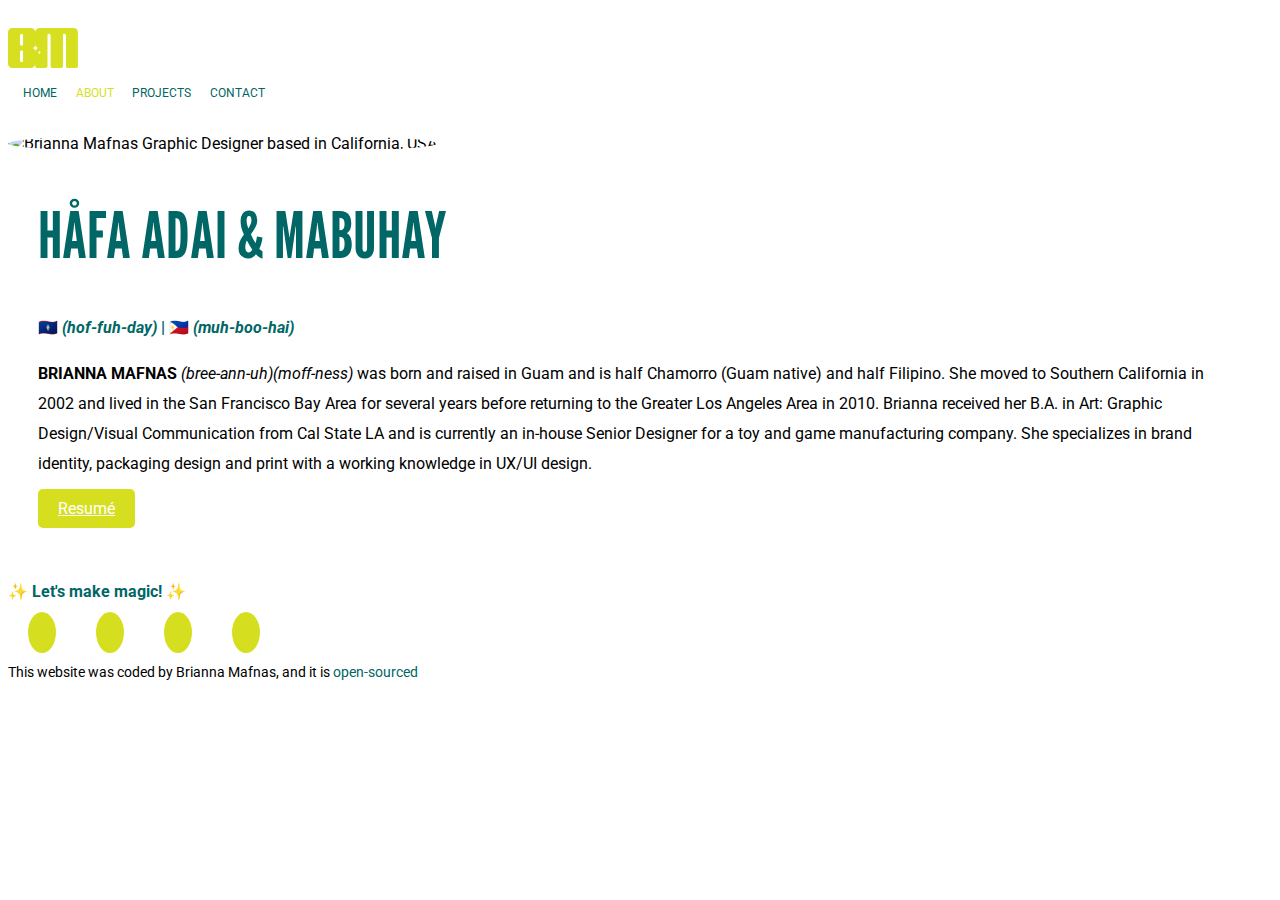
==== about.html @ 434f754b "setup about page" ====
<!DOCTYPE html>
<html lang="en">
  <head>
    <meta charset="UTF-8" />
    <meta http-equiv="X-UA-Compatible" content="IE=edge" />
    <meta name="viewport" content="width=device-width, initial-scale=1.0" />

    <link
      href="https://cdn.jsdelivr.net/npm/bootstrap@5.3.0-alpha3/dist/css/bootstrap.min.css"
      rel="stylesheet"
      integrity="sha384-KK94CHFLLe+nY2dmCWGMq91rCGa5gtU4mk92HdvYe+M/SXH301p5ILy+dN9+nJOZ"
      crossorigin="anonymous"
    />
    <link rel="stylesheet" href="styles/portfolio.css" />

    <script
      src="https://cdn.jsdelivr.net/npm/bootstrap@5.3.0-alpha3/dist/js/bootstrap.bundle.min.js"
      integrity="sha384-ENjdO4Dr2bkBIFxQpeoTz1HIcje39Wm4jDKdf19U8gI4ddQ3GYNS7NTKfAdVQSZe"
      crossorigin="anonymous"
    ></script>
    <link rel="preconnect" href="https://fonts.googleapis.com" />
    <link rel="preconnect" href="https://fonts.gstatic.com" crossorigin />
    <link
      href="https://fonts.googleapis.com/css2?family=League+Gothic&family=Roboto:wght@100;400&display=swap"
      rel="stylesheet"
    />
    <script
      src="https://kit.fontawesome.com/d24ce4db4b.js"
      crossorigin="anonymous"
    ></script>
    <meta
      name="description"
      content="Brianna Mafnas is a Graphic Designer based in California, USA."
    />
    <title>ABOUT | Get to know more about Brianna</title>
  </head>
  <body>
    <div class="container">
      <nav class="d-flex justify-content-between">
        <a href="/">
          <img
            src="images/bm-logo.png"
            class="logo"
            alt="Brianna Mafnas Logo"
            title="Brianna Mafnas | Homepage"
        /></a>
        <ul>
          <li><a href="/" title="Homepage"> HOME</a></li>
          <li class="active">
            <a href="/about.html" title="About Brianna"> ABOUT</a>
          </li>
          <li><a href="/work.html" title="Brianna's Work"> PROJECTS</a></li>
          <li><a href="/contact.html" title="Contact Brianna">CONTACT</a></li>
        </ul>
      </nav>
    </div>

    <div class="content-container container">
      <div class="row">
        <div class="col d-block">
          <div class="about">
            <img
              src="images/about-img.png"
              class="img-fluid about-pic"
              alt="Brianna Mafnas Graphic Designer based in California, USA"
            />
          </div>
        </div>
        <div class="col-lg-6">
          <div class="content">
            <h1 class="mb-3">HÅFA ADAI & MABUHAY</h1>
            <h4 class="mb-3">
              🇬🇺 <em>(hof-fuh-day)</em> | 🇵🇭 <em>(muh-boo-hai)</em>
            </h4>
            <p class="text-muted mt-5 mb-5">
              <strong>BRIANNA MAFNAS</strong>
              <em>(bree-ann-uh)(moff-ness)</em> was born and raised in Guam and
              is half Chamorro (Guam native) and half Filipino. She moved to
              Southern California in 2002 and lived in the San Francisco Bay
              Area for several years before returning to the Greater Los Angeles
              Area in 2010. Brianna received her B.A. in Art: Graphic
              Design/Visual Communication from Cal State LA and is currently an
              in-house Senior Designer for a toy and game manufacturing company.
              She specializes in brand identity, packaging design and print with
              a working knowledge in UX/UI design.
            </p>
            <a href="#" class="btn btn-branding">Resumé</a>
          </div>
        </div>
      </div>
    </div>

    <footer>
      <h4 class="text-center mb-4 foot-tag">✨ Let's make magic! ✨</h4>
      <div class="social-links d-flex justify-content-center">
        <a
          href="mailto:briannamafnas@gmail.com"
          target="_blank"
          title="Brianna's Email"
          ><i class="fa-regular fa-envelope"></i
        ></a>
        <a
          href="https://www.instagram.com/breesespieces"
          target="_blank"
          title="Brianna's Instagram"
          ><i class="fa-brands fa-instagram"></i
        ></a>
        <a
          href="https://www.twitter.com/breesespieces"
          target="_blank"
          title="Brianna's Twitter"
          ><i class="fa-brands fa-twitter"></i
        ></a>
        <a href="https://www.linkedin.com/in/bmafnas" target="_blank"
          ><i
            class="fa-brands fa-linkedin"
            target="_blank"
            title="Brianna's LinkedIn"
          ></i
        ></a>
      </div>

      <p class="text-center text-muted mt-5 source-code">
        This website was coded by Brianna Mafnas, and it is
        <a
          href="https://github.com/bmafnas/portfolio-project-mafnas"
          target="_blank"
          >open-sourced</a
        >
      </p>
    </footer>
  </body>
</html>
---- styles/portfolio.css ----
:root {
  --branding-color: #d6df1f;
  --secondary-color: #006666;
  --heading-font-family: "League Gothic", sans-serif;
  --default-font-family: "Roboto", sans-serif;
}

body {
  font-family: var(--default-font-family);
}

h1,
h2,
h3,
h5,
h6 {
  font-family: var(--heading-font-family);
  font-weight: bold;
}

h1 {
  font-size: 100px;
  line-height: 1.2;
}

h2 {
  font-size: 64px;
}

h3 {
  font-size: 48px;
}

p {
  font-weight: normal;
  font-size: 16px;
  line-height: 30px;
}

nav {
  padding: 20px 0;
}

nav ul {
  padding: 0;
  margin: 0;
}

nav li {
  display: inline;
  list-style: none;
  line-height: 42px;
  margin-left: 15px;
  font-size: 12px;
}

nav a {
  text-decoration: none;
  color: var(--secondary-color);
  transition: 100ms ease-in-out;
}

nav a:hover,
nav li.active a {
  color: var(--branding-color);
}

footer {
  margin: 60px 0;
}

footer .contact-box {
  padding: 30px 120px;
}

footer .contact-box p {
  margin: 0;
}

footer .social-links a {
  margin: 0 20px;
  color: white;
  background-color: var(--branding-color);
  padding: 10px 14px;
  font-size: 18px;
  border-radius: 50%;
  transition: all 100ms ease-in-out;
}

footer .social-links a:hover {
  color: white;
  background-color: var(--secondary-color);
}

footer .foot-tag {
  color: var(--secondary-color);
}

@media (max-width: 960px) {
  h1 {
    font-size: 60px;
    line-height: 1.2;
    padding: 10px;
    text-align: center;
  }
  h2 {
    font-size: 44px;
  }

  h3 {
    font-size: 26px;
  }

  h4 {
    text-align: center;
    font-size: 20px;
  }

  .about-pic {
    display: block;
    margin-top: 15px;
    margin-left: auto;
    margin-right: auto;
    width: 50%;
  }

  .btn-branding {
    background: var(--branding-color);
    border-radius: 5px;
    color: white;
    font-size: 16px;
    line-height: 27px;
    padding: 10px 20px;
    display: block;
    margin-top: 15px;
    margin-left: auto;
    margin-right: auto;
  }
}

.logo {
  max-width: 70px;
}

.hero {
  background: var(--secondary-color);
}

.hero-left {
  padding: 100px;
  color: var(--branding-color);
  text-align: left;
}

.hero-right {
  border: 10px solid var(--branding-color);
  margin: 0;
}

.about-pic {
  border-radius: 50%;
}

.content h1 {
  font-size: 64px;
  line-height: 80px;
  color: var(--secondary-color);
}

.content h4 {
  font-family: var(--default-font-family);
  color: var(--secondary-color);
}

.content p {
  font-size: 16px;
}

.content {
  margin: 30px;
}

.btn-branding {
  background: var(--branding-color);
  border-radius: 5px;
  color: white;
  font-size: 16px;
  line-height: 27px;
  padding: 10px 20px;
}

.btn-branding:hover {
  color: white;
  background: var(--secondary-color);
}

.source-code {
  font-size: 14px;
}

.source-code a {
  text-decoration: none;
  color: var(--secondary-color);
}

.source-code a:hover {
  color: var(--branding-color);
}
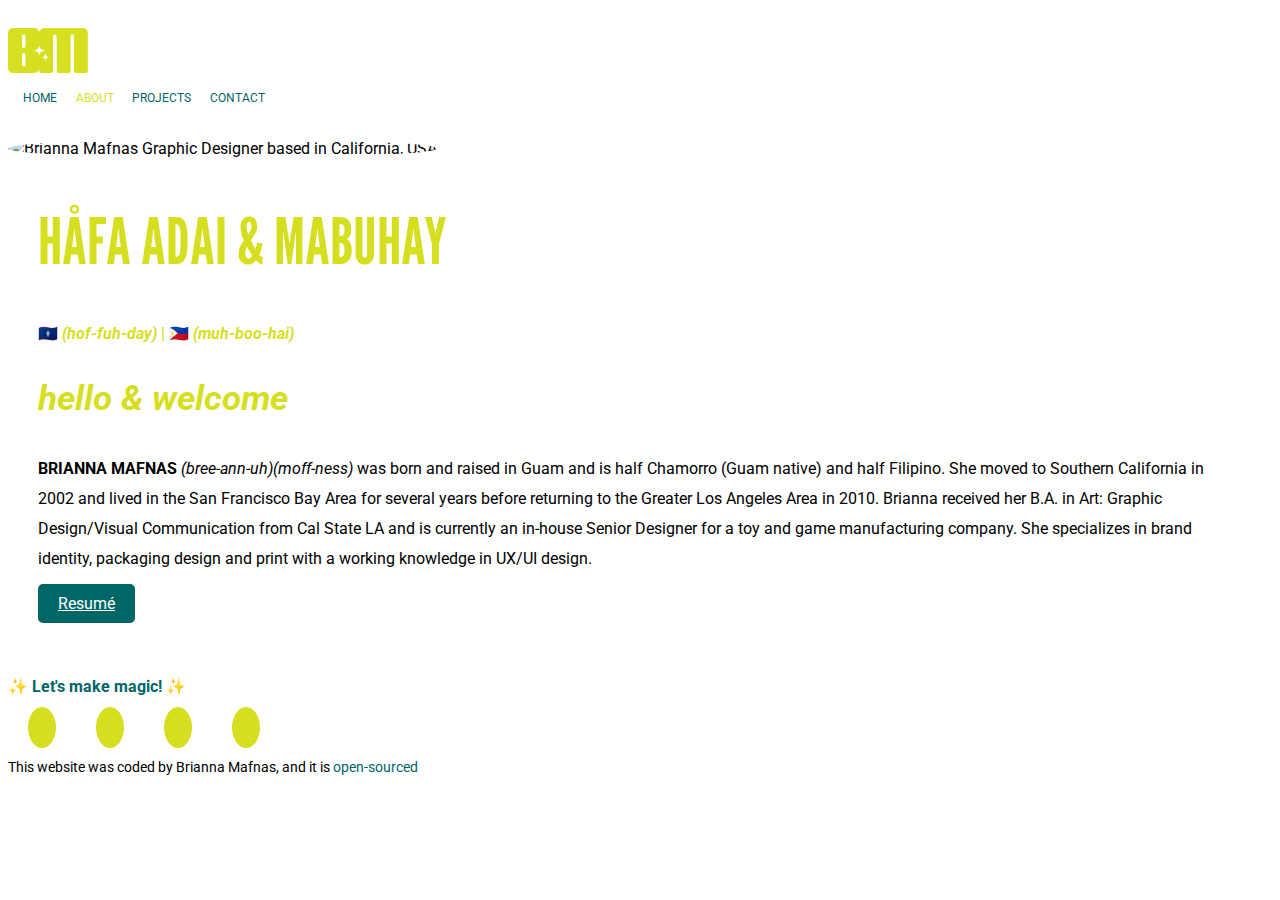
==== commit 30cb498f: "set up contact page" ====
--- a/about.html
+++ b/about.html
@@ -30,7 +30,7 @@
     ></script>
     <meta
       name="description"
-      content="Brianna Mafnas is a Graphic Designer based in California, USA."
+      content="Brianna Mafnas is a Graphic Designer based in California, USA"
     />
     <title>ABOUT | Get to know more about Brianna</title>
   </head>
@@ -49,7 +49,7 @@
           <li class="active">
             <a href="/about.html" title="About Brianna"> ABOUT</a>
           </li>
-          <li><a href="/work.html" title="Brianna's Work"> PROJECTS</a></li>
+          <li><a href="/projects.html" title="Brianna's Work"> PROJECTS</a></li>
           <li><a href="/contact.html" title="Contact Brianna">CONTACT</a></li>
         </ul>
       </nav>
@@ -68,11 +68,12 @@
         </div>
         <div class="col-lg-6">
           <div class="content">
-            <h1 class="mb-3">HÅFA ADAI & MABUHAY</h1>
-            <h4 class="mb-3">
+            <h1 class="mb-1">HÅFA ADAI & MABUHAY</h1>
+            <h4 class="mb-4">
               🇬🇺 <em>(hof-fuh-day)</em> | 🇵🇭 <em>(muh-boo-hai)</em>
             </h4>
-            <p class="text-muted mt-5 mb-5">
+            <h3 class="mb-5"><em>hello & welcome</em></h3>
+            <p class="text-muted mb-5">
               <strong>BRIANNA MAFNAS</strong>
               <em>(bree-ann-uh)(moff-ness)</em> was born and raised in Guam and
               is half Chamorro (Guam native) and half Filipino. She moved to
--- a/styles/portfolio.css
+++ b/styles/portfolio.css
@@ -96,6 +96,15 @@
   color: var(--secondary-color);
 }
 
+form {
+  padding: 50px;
+}
+
+label {
+  font-size: 14px;
+  color: var(--secondary-color);
+}
+
 @media (max-width: 960px) {
   h1 {
     font-size: 60px;
@@ -109,6 +118,7 @@
 
   h3 {
     font-size: 26px;
+    text-align: center;
   }
 
   h4 {
@@ -139,7 +149,7 @@
 }
 
 .logo {
-  max-width: 70px;
+  max-width: 80px;
 }
 
 .hero {
@@ -164,10 +174,24 @@
 .content h1 {
   font-size: 64px;
   line-height: 80px;
-  color: var(--secondary-color);
+  color: var(--branding-color);
+}
+
+.content h3 {
+  font-size: 35px;
+
+  font-family: var(--default-font-family);
+  color: var(--branding-color);
 }
 
 .content h4 {
+  font-family: var(--default-font-family);
+  color: var(--branding-color);
+}
+
+.content h5 {
+  text-align: center;
+  font-size: 18px;
   font-family: var(--default-font-family);
   color: var(--secondary-color);
 }
@@ -180,8 +204,22 @@
   margin: 30px;
 }
 
+.content-proj h2 {
+  color: var(--branding-color);
+}
+
+.content-proj h4 {
+  font-family: var(--heading-font-family);
+  font-size: 35px;
+}
+
+.content-proj p {
+  font-size: 14px;
+  line-height: 1.2;
+}
+
 .btn-branding {
-  background: var(--branding-color);
+  background: var(--secondary-color);
   border-radius: 5px;
   color: white;
   font-size: 16px;
@@ -191,7 +229,7 @@
 
 .btn-branding:hover {
   color: white;
-  background: var(--secondary-color);
+  background: var(--branding-color);
 }
 
 .source-code {
